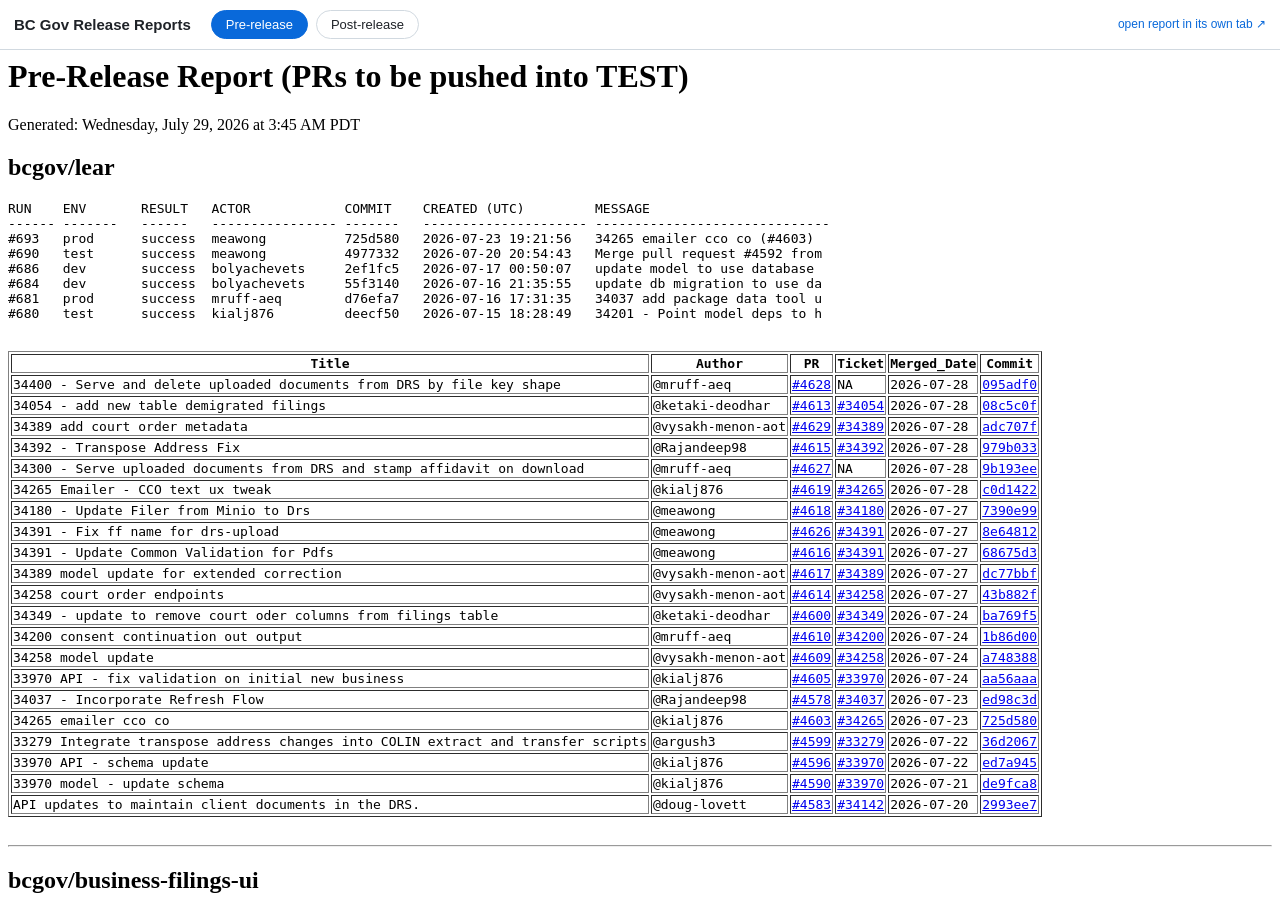
==== index.html @ c689ba40 "main" ====
<!DOCTYPE html>
<html lang="en">
<head>
<meta charset="utf-8">
<meta name="viewport" content="width=device-width, initial-scale=1">
<meta name="color-scheme" content="light">
<title>BC Gov Release Reports</title>
<style>
  /* Light only, always: color-scheme light (above) also stops browsers from
     auto-darkening the unstyled report pages inside the iframes. */
  :root {
    color-scheme: light;
    --bg: #f6f8fa; --fg: #1f2328; --border: #d1d9e0;
    --tab-bg: #ffffff; --tab-active: #0969da; --tab-active-fg: #ffffff;
  }
  * { margin: 0; box-sizing: border-box; }
  html, body { height: 100%; }
  body {
    display: flex; flex-direction: column;
    background: var(--bg); color: var(--fg);
    font: 14px/1.4 -apple-system, BlinkMacSystemFont, "Segoe UI", Helvetica, Arial, sans-serif;
  }
  header {
    display: flex; align-items: center; gap: 8px;
    padding: 10px 14px; border-bottom: 1px solid var(--border);
    background: var(--tab-bg); flex-wrap: wrap;
  }
  header h1 { font-size: 15px; font-weight: 600; margin-right: 12px; }
  .tab {
    padding: 6px 14px; border: 1px solid var(--border); border-radius: 999px;
    background: transparent; color: var(--fg); font-size: 13px; font-weight: 500;
    cursor: pointer; text-decoration: none;
  }
  .tab[aria-selected="true"] {
    background: var(--tab-active); border-color: var(--tab-active);
    color: var(--tab-active-fg);
  }
  .spacer { flex: 1; }
  .raw { font-size: 12px; color: var(--tab-active); text-decoration: none; }
  .raw:hover { text-decoration: underline; }
  main { flex: 1; min-height: 0; }
  iframe { width: 100%; height: 100%; border: 0; display: none; background: #fff; }
  iframe.active { display: block; }
</style>
</head>
<body>
<header>
  <h1>BC Gov Release Reports</h1>
  <button class="tab" id="tab-pre"  aria-selected="true">Pre-release</button>
  <button class="tab" id="tab-post" aria-selected="false">Post-release</button>
  <span class="spacer"></span>
  <a class="raw" id="raw-link" href="pre-release-report/pre-release-report.html" target="_blank" rel="noopener">open report in its own tab &#8599;</a>
</header>
<main>
  <iframe id="frame-pre"  class="active" src="pre-release-report/pre-release-report.html"  title="Pre-release report"></iframe>
  <iframe id="frame-post" loading="lazy" src="post-release-report/post-release-report.html" title="Post-release report"></iframe>
</main>
<script>
  const PAGES = {
    pre:  { tab: document.getElementById("tab-pre"),  frame: document.getElementById("frame-pre"),
            href: "pre-release-report/pre-release-report.html" },
    post: { tab: document.getElementById("tab-post"), frame: document.getElementById("frame-post"),
            href: "post-release-report/post-release-report.html" },
  };
  const raw = document.getElementById("raw-link");
  function show(which) {
    for (const [key, p] of Object.entries(PAGES)) {
      const on = key === which;
      p.tab.setAttribute("aria-selected", on);
      p.frame.classList.toggle("active", on);
    }
    raw.href = PAGES[which].href;
    history.replaceState(null, "", "#" + which);
    try { localStorage.setItem("release-report-tab", which); } catch {}
  }
  PAGES.pre.tab.addEventListener("click", () => show("pre"));
  PAGES.post.tab.addEventListener("click", () => show("post"));

  // Post-release freshness: each repo section's run log lists deployments;
  // find the newest `test` push date per section, then dim every section
  // whose latest test push is older than the report-wide latest, so the
  // reader's eye lands on the repos that are part of the current cycle.
  // Same-origin iframe (same Pages host), so the DOM is reachable.
  function decoratePost() {
    const doc = PAGES.post.frame.contentDocument;
    if (!doc || !doc.body || doc.getElementById("freshness-style")) return;
    const style = doc.createElement("style");
    style.id = "freshness-style";
    style.textContent = `
      .stale-section { opacity: 0.4; filter: grayscale(60%); }
      .test-chip { display: inline-block; margin-left: 10px; padding: 2px 10px;
                   border-radius: 999px; vertical-align: middle; white-space: nowrap;
                   font: 600 12px -apple-system, BlinkMacSystemFont, "Segoe UI", sans-serif;
                   background: #dafbe1; color: #116329; border: 1px solid #aceebb; }
      .test-line { background: #dafbe1; color: #116329; font-weight: 600; }
    `;
    (doc.head || doc.documentElement).appendChild(style);
    // Section = an <h2> plus its siblings up to the next <hr>. The run log
    // pads columns with 2+ spaces, so `#N  test  ...  YYYY-MM-DD` can't
    // false-match PR-table text.
    const runLine = /^#\d+\s{2,}test\s{2,}.*?(\d{4}-\d{2}-\d{2})/gm;
    const sections = [];
    for (const h2 of doc.querySelectorAll("h2")) {
      const nodes = [h2];
      let pre = null;
      for (let n = h2.nextSibling; n && !(n.nodeType === 1 && n.tagName === "HR"); n = n.nextSibling) {
        if (n.nodeType === 1) { nodes.push(n); if (n.tagName === "PRE") pre = n; }
      }
      let latest = null, m;
      if (pre) {
        runLine.lastIndex = 0;
        while ((m = runLine.exec(pre.textContent)) !== null)
          if (!latest || m[1] > latest) latest = m[1];
      }
      sections.push({ h2, nodes, pre, latest });
    }
    const globalLatest = sections.reduce(
      (a, s) => (s.latest && (!a || s.latest > a) ? s.latest : a), null);
    if (!globalLatest) return;
    // Green pill or nothing: current-cycle sections get the pill, older
    // ones only dim. Sections with no run log at all (Repo Versions,
    // Repo CD) are not repo deployments — leave them untouched.
    // greenKeys collects bullet-list names for the pilled sections:
    //   "bcgov/lear (queue_services/business-bn)" -> queue_services/business-bn
    //   "bcgov/business-ui (web/business-registry-dashboard)"
    //                                 -> business-registry-dashboard
    //   "bcgov/lear"                  -> legal-api (the main lear service)
    //   "bcgov/<name>"                -> <name>
    const greenKeys = new Set();
    const keysFor = (h2text) => {
      const m = h2text.trim().match(/^bcgov\/(\S+)(?:\s+\((.+)\))?$/);
      if (!m) return [];
      if (m[2]) return [m[2], m[2].split("/").pop()];
      return m[1] === "lear" ? ["legal-api"] : [m[1]];
    };
    for (const s of sections) {
      if (!s.latest) continue;
      if (s.latest === globalLatest) {
        for (const k of keysFor(s.h2.textContent)) greenKeys.add(k);
        const chip = doc.createElement("span");
        chip.className = "test-chip";
        chip.textContent = "latest test push · " + s.latest;
        s.h2.appendChild(chip);
        // Highlight the run-log line that carries this latest test push:
        // find it in the <pre>'s text node and wrap just that line.
        const lineRe = new RegExp("^#\\d+\\s{2,}test\\s{2,}.*" + s.latest + ".*$", "m");
        for (const node of [...s.pre.childNodes]) {
          if (node.nodeType !== Node.TEXT_NODE) continue;
          const m = node.textContent.match(lineRe);
          if (!m) continue;
          node.splitText(m.index + m[0].length);
          const mid = node.splitText(m.index);
          const mark = doc.createElement("span");
          mark.className = "test-line";
          mark.textContent = mid.textContent;
          s.pre.replaceChild(mark, mid);
          break;
        }
      } else {
        for (const n of s.nodes) n.classList.add("stale-section");
      }
    }
    // Mirror the pills onto the matching Repo Versions / Repo CD bullets
    // (the only li>strong nodes in the document).
    for (const strong of doc.querySelectorAll("li > strong")) {
      if (!greenKeys.has(strong.textContent.trim())) continue;
      const chip = doc.createElement("span");
      chip.className = "test-chip";
      chip.textContent = "latest test push · " + globalLatest;
      strong.insertAdjacentElement("afterend", chip);
    }
  }
  PAGES.post.frame.addEventListener("load", decoratePost);
  if (PAGES.post.frame.contentDocument?.readyState === "complete") decoratePost();
  const fromHash = location.hash.replace("#", "");
  let saved = null;
  try { saved = localStorage.getItem("release-report-tab"); } catch {}
  show(PAGES[fromHash] ? fromHash : PAGES[saved] ? saved : "pre");
</script>
</body>
</html>
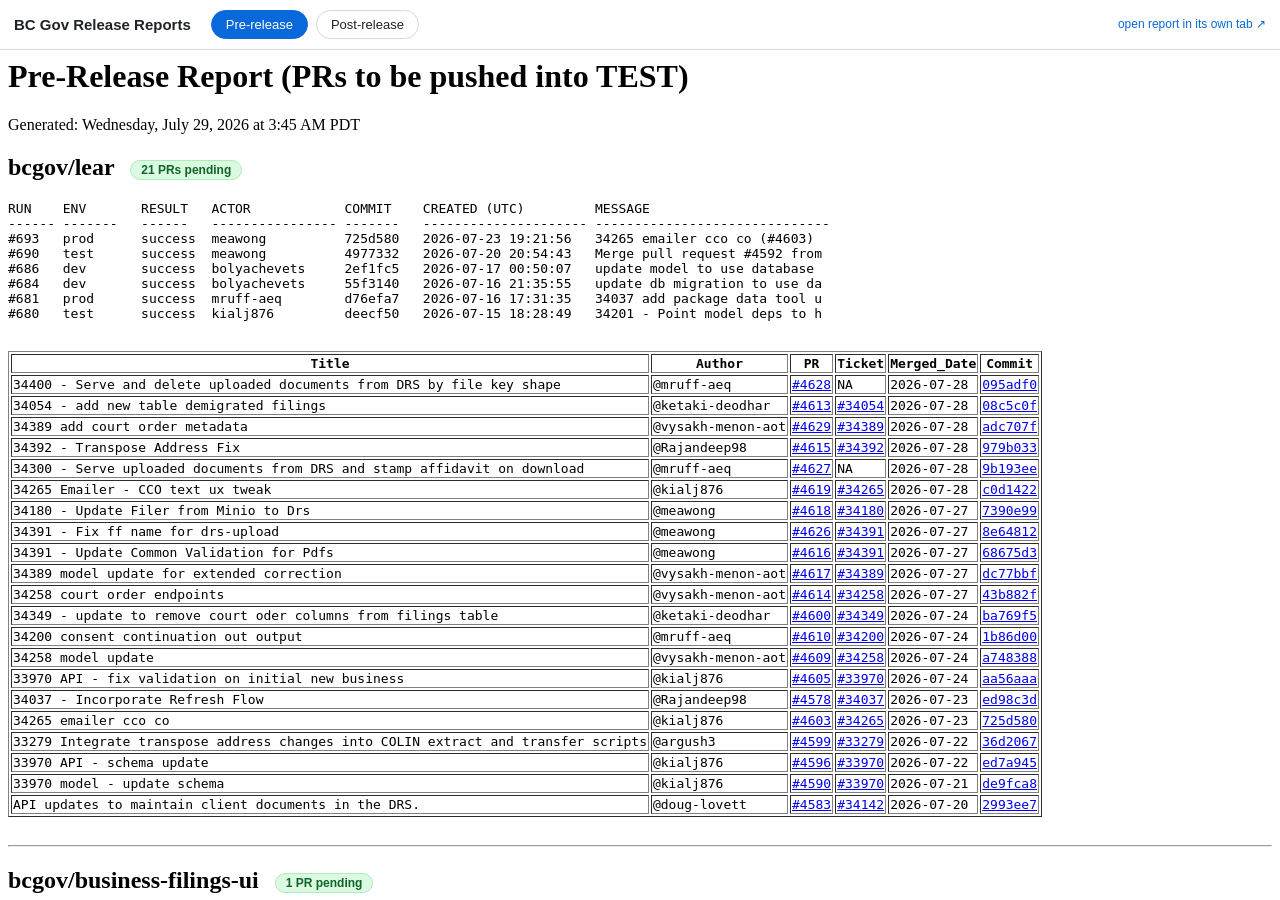
==== commit f1664cb6: "main" ====
--- a/index.html
+++ b/index.html
@@ -81,9 +81,8 @@
   // whose latest test push is older than the report-wide latest, so the
   // reader's eye lands on the repos that are part of the current cycle.
   // Same-origin iframe (same Pages host), so the DOM is reachable.
-  function decoratePost() {
-    const doc = PAGES.post.frame.contentDocument;
-    if (!doc || !doc.body || doc.getElementById("freshness-style")) return;
+  function injectFreshnessStyle(doc) {
+    if (doc.getElementById("freshness-style")) return false;
     const style = doc.createElement("style");
     style.id = "freshness-style";
     style.textContent = `
@@ -95,10 +94,11 @@
       .test-line { background: #dafbe1; color: #116329; font-weight: 600; }
     `;
     (doc.head || doc.documentElement).appendChild(style);
-    // Section = an <h2> plus its siblings up to the next <hr>. The run log
-    // pads columns with 2+ spaces, so `#N  test  ...  YYYY-MM-DD` can't
-    // false-match PR-table text.
-    const runLine = /^#\d+\s{2,}test\s{2,}.*?(\d{4}-\d{2}-\d{2})/gm;
+    return true;
+  }
+
+  // Section = an <h2> plus its siblings up to the next <hr>.
+  function reportSections(doc) {
     const sections = [];
     for (const h2 of doc.querySelectorAll("h2")) {
       const nodes = [h2];
@@ -106,13 +106,48 @@
       for (let n = h2.nextSibling; n && !(n.nodeType === 1 && n.tagName === "HR"); n = n.nextSibling) {
         if (n.nodeType === 1) { nodes.push(n); if (n.tagName === "PRE") pre = n; }
       }
-      let latest = null, m;
-      if (pre) {
+      sections.push({ h2, nodes, pre });
+    }
+    return sections;
+  }
+
+  // Pre-release: the reader's question is "what is queued for the next
+  // test push?" — pill each repo heading with its pending-PR count and
+  // dim sections with an empty queue. Repo Versions / Repo CD have no
+  // <pre>, so they never participate.
+  function decoratePre() {
+    const doc = PAGES.pre.frame.contentDocument;
+    if (!doc || !doc.body || !injectFreshnessStyle(doc)) return;
+    for (const s of reportSections(doc)) {
+      const table = s.pre && s.pre.querySelector("table");
+      if (!table) continue;
+      const count = Math.max(0, table.querySelectorAll("tr").length - 1);
+      if (count > 0) {
+        const chip = doc.createElement("span");
+        chip.className = "test-chip";
+        chip.textContent = count + (count === 1 ? " PR pending" : " PRs pending");
+        s.h2.appendChild(chip);
+      } else {
+        for (const n of s.nodes) n.classList.add("stale-section");
+      }
+    }
+  }
+
+  function decoratePost() {
+    const doc = PAGES.post.frame.contentDocument;
+    if (!doc || !doc.body || !injectFreshnessStyle(doc)) return;
+    // The run log pads columns with 2+ spaces, so `#N  test  ...
+    // YYYY-MM-DD` can't false-match PR-table text.
+    const runLine = /^#\d+\s{2,}test\s{2,}.*?(\d{4}-\d{2}-\d{2})/gm;
+    const sections = reportSections(doc);
+    for (const s of sections) {
+      let m;
+      s.latest = null;
+      if (s.pre) {
         runLine.lastIndex = 0;
-        while ((m = runLine.exec(pre.textContent)) !== null)
-          if (!latest || m[1] > latest) latest = m[1];
-      }
-      sections.push({ h2, nodes, pre, latest });
+        while ((m = runLine.exec(s.pre.textContent)) !== null)
+          if (!s.latest || m[1] > s.latest) s.latest = m[1];
+      }
     }
     const globalLatest = sections.reduce(
       (a, s) => (s.latest && (!a || s.latest > a) ? s.latest : a), null);
@@ -172,6 +207,8 @@
   }
   PAGES.post.frame.addEventListener("load", decoratePost);
   if (PAGES.post.frame.contentDocument?.readyState === "complete") decoratePost();
+  PAGES.pre.frame.addEventListener("load", decoratePre);
+  if (PAGES.pre.frame.contentDocument?.readyState === "complete") decoratePre();
   const fromHash = location.hash.replace("#", "");
   let saved = null;
   try { saved = localStorage.getItem("release-report-tab"); } catch {}
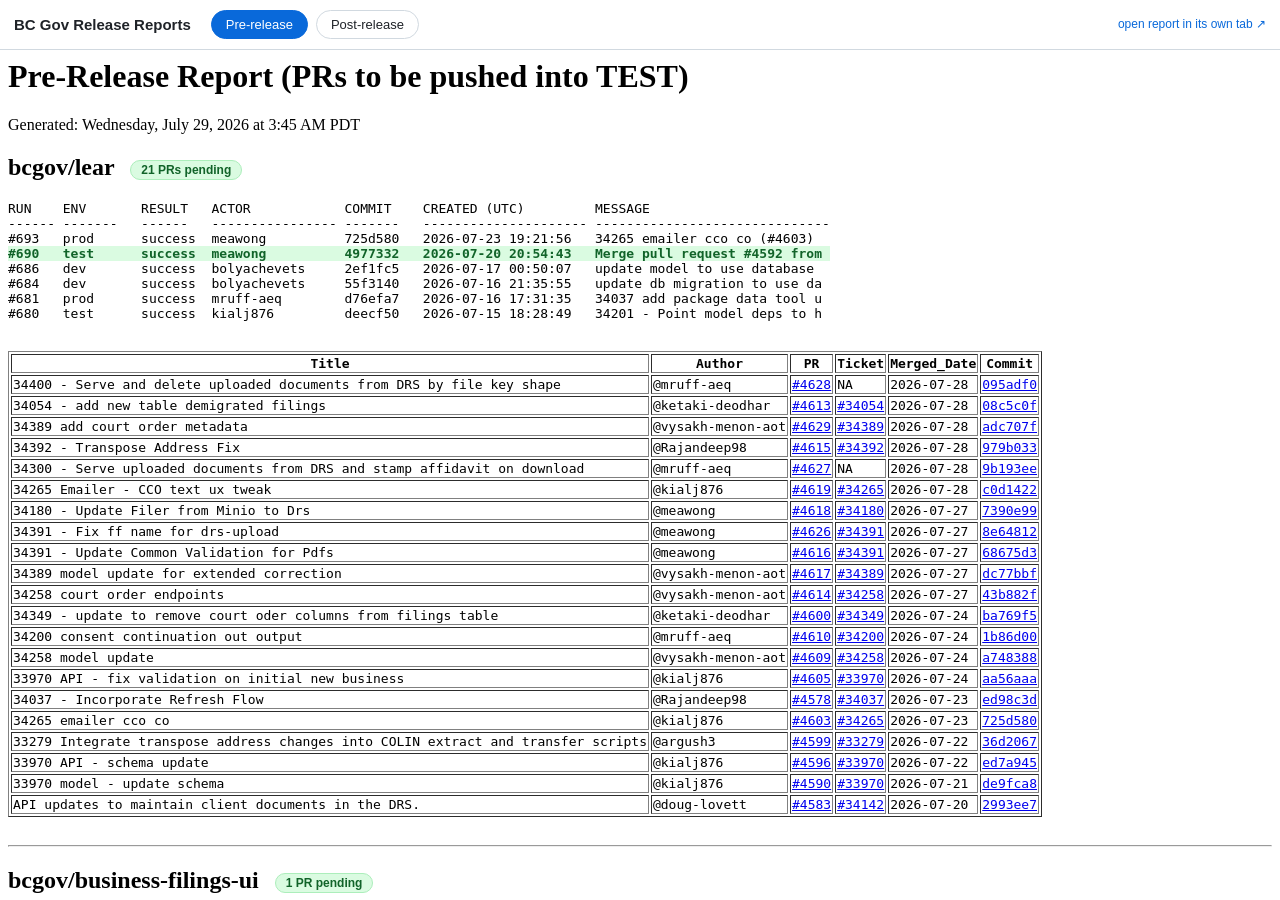
==== commit f142bc15: "main" ====
--- a/index.html
+++ b/index.html
@@ -111,6 +111,24 @@
     return sections;
   }
 
+  // Wrap the first run-log line matching `re` in a green .test-line span
+  // (run logs are newest-first, so the first `test` match is the latest
+  // test push).
+  function markTestLine(doc, pre, re) {
+    for (const node of [...pre.childNodes]) {
+      if (node.nodeType !== Node.TEXT_NODE) continue;
+      const m = node.textContent.match(re);
+      if (!m) continue;
+      node.splitText(m.index + m[0].length);
+      const mid = node.splitText(m.index);
+      const mark = doc.createElement("span");
+      mark.className = "test-line";
+      mark.textContent = mid.textContent;
+      pre.replaceChild(mark, mid);
+      return;
+    }
+  }
+
   // Pre-release: the reader's question is "what is queued for the next
   // test push?" — pill each repo heading with its pending-PR count and
   // dim sections with an empty queue. Repo Versions / Repo CD have no
@@ -121,6 +139,8 @@
     for (const s of reportSections(doc)) {
       const table = s.pre && s.pre.querySelector("table");
       if (!table) continue;
+      // Latest test push = the baseline the pending list is diffed from.
+      markTestLine(doc, s.pre, /^#\d+\s{2,}test\s{2,}.*$/m);
       const count = Math.max(0, table.querySelectorAll("tr").length - 1);
       if (count > 0) {
         const chip = doc.createElement("span");
@@ -176,21 +196,8 @@
         chip.className = "test-chip";
         chip.textContent = "latest test push · " + s.latest;
         s.h2.appendChild(chip);
-        // Highlight the run-log line that carries this latest test push:
-        // find it in the <pre>'s text node and wrap just that line.
-        const lineRe = new RegExp("^#\\d+\\s{2,}test\\s{2,}.*" + s.latest + ".*$", "m");
-        for (const node of [...s.pre.childNodes]) {
-          if (node.nodeType !== Node.TEXT_NODE) continue;
-          const m = node.textContent.match(lineRe);
-          if (!m) continue;
-          node.splitText(m.index + m[0].length);
-          const mid = node.splitText(m.index);
-          const mark = doc.createElement("span");
-          mark.className = "test-line";
-          mark.textContent = mid.textContent;
-          s.pre.replaceChild(mark, mid);
-          break;
-        }
+        // Highlight the run-log line that carries this latest test push.
+        markTestLine(doc, s.pre, new RegExp("^#\\d+\\s{2,}test\\s{2,}.*" + s.latest + ".*$", "m"));
       } else {
         for (const n of s.nodes) n.classList.add("stale-section");
       }
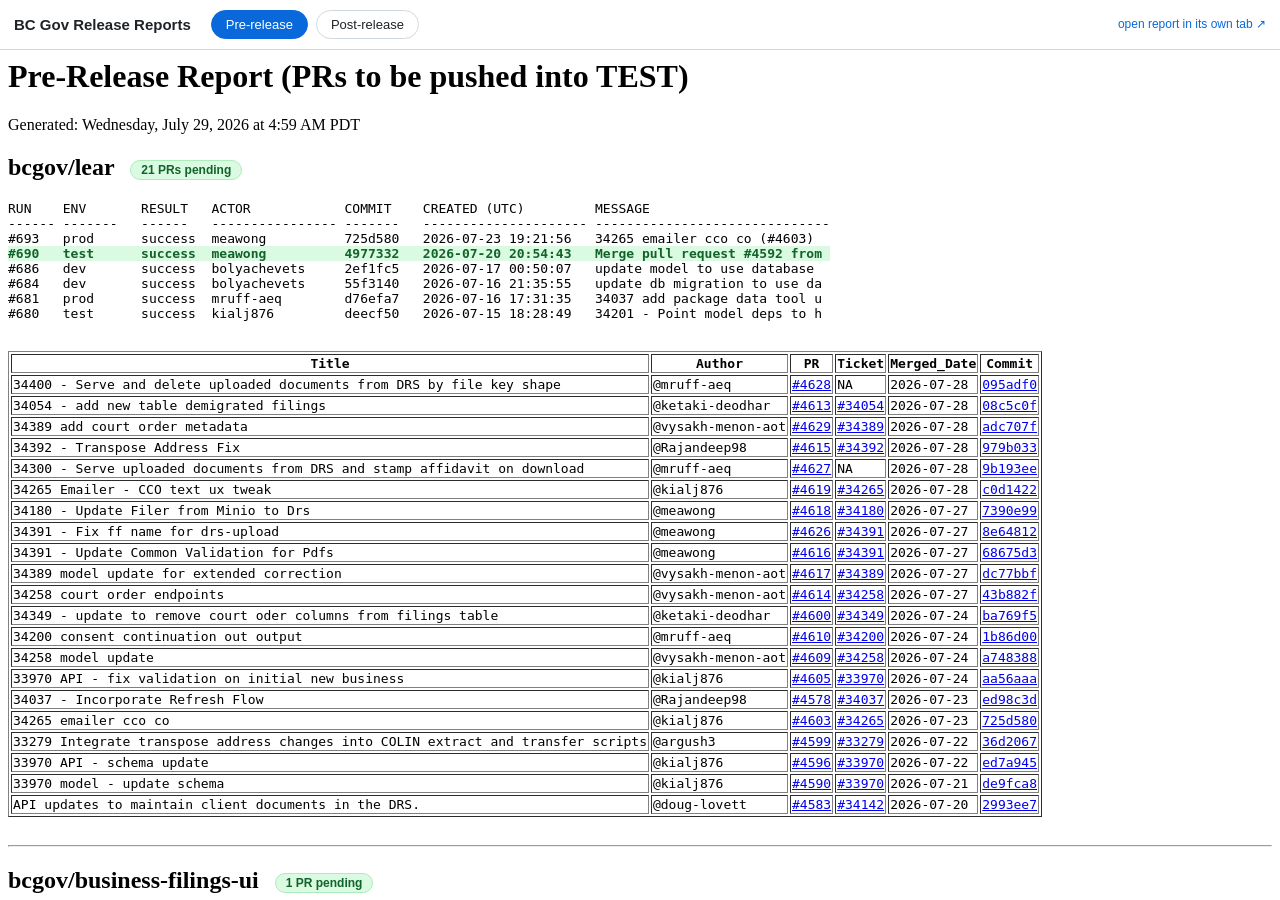
==== commit 54005b10: "main" ====
--- a/index.html
+++ b/index.html
@@ -111,6 +111,33 @@
     return sections;
   }
 
+  // Bullet-list names for a section heading:
+  //   "bcgov/lear (queue_services/business-bn)" -> queue_services/business-bn
+  //   "bcgov/business-ui (web/business-registry-dashboard)"
+  //                                 -> business-registry-dashboard
+  //   "bcgov/lear"                  -> legal-api (the main lear service)
+  //   "bcgov/<name>"                -> <name>
+  function bulletKeysFor(h2text) {
+    const m = h2text.trim().match(/^bcgov\/(\S+)(?:\s+\((.+)\))?$/);
+    if (!m) return [];
+    if (m[2]) return [m[2], m[2].split("/").pop()];
+    return m[1] === "lear" ? ["legal-api"] : [m[1]];
+  }
+
+  // Append a green pill after each Repo Versions / Repo CD bullet whose
+  // name is in `labels` (Map of bullet name -> pill text); those are the
+  // only li>strong nodes in the reports.
+  function pillBullets(doc, labels) {
+    for (const strong of doc.querySelectorAll("li > strong")) {
+      const text = labels.get(strong.textContent.trim());
+      if (!text) continue;
+      const chip = doc.createElement("span");
+      chip.className = "test-chip";
+      chip.textContent = text;
+      strong.insertAdjacentElement("afterend", chip);
+    }
+  }
+
   // Wrap the first run-log line matching `re` in a green .test-line span
   // (run logs are newest-first, so the first `test` match is the latest
   // test push).
@@ -136,21 +163,27 @@
   function decoratePre() {
     const doc = PAGES.pre.frame.contentDocument;
     if (!doc || !doc.body || !injectFreshnessStyle(doc)) return;
+    const bulletLabels = new Map();
     for (const s of reportSections(doc)) {
-      const table = s.pre && s.pre.querySelector("table");
-      if (!table) continue;
+      if (!s.pre) continue;
       // Latest test push = the baseline the pending list is diffed from.
       markTestLine(doc, s.pre, /^#\d+\s{2,}test\s{2,}.*$/m);
-      const count = Math.max(0, table.querySelectorAll("tr").length - 1);
+      // "No commits in IN-DIRS=…" sections have no table at all — that is
+      // an empty queue too, so they dim like a zero-row table.
+      const table = s.pre.querySelector("table");
+      const count = table ? Math.max(0, table.querySelectorAll("tr").length - 1) : 0;
       if (count > 0) {
+        const label = count + (count === 1 ? " PR pending" : " PRs pending");
+        for (const k of bulletKeysFor(s.h2.textContent)) bulletLabels.set(k, label);
         const chip = doc.createElement("span");
         chip.className = "test-chip";
-        chip.textContent = count + (count === 1 ? " PR pending" : " PRs pending");
+        chip.textContent = label;
         s.h2.appendChild(chip);
       } else {
         for (const n of s.nodes) n.classList.add("stale-section");
       }
     }
+    pillBullets(doc, bulletLabels);
   }
 
   function decoratePost() {
@@ -175,26 +208,15 @@
     // Green pill or nothing: current-cycle sections get the pill, older
     // ones only dim. Sections with no run log at all (Repo Versions,
     // Repo CD) are not repo deployments — leave them untouched.
-    // greenKeys collects bullet-list names for the pilled sections:
-    //   "bcgov/lear (queue_services/business-bn)" -> queue_services/business-bn
-    //   "bcgov/business-ui (web/business-registry-dashboard)"
-    //                                 -> business-registry-dashboard
-    //   "bcgov/lear"                  -> legal-api (the main lear service)
-    //   "bcgov/<name>"                -> <name>
-    const greenKeys = new Set();
-    const keysFor = (h2text) => {
-      const m = h2text.trim().match(/^bcgov\/(\S+)(?:\s+\((.+)\))?$/);
-      if (!m) return [];
-      if (m[2]) return [m[2], m[2].split("/").pop()];
-      return m[1] === "lear" ? ["legal-api"] : [m[1]];
-    };
+    const bulletLabels = new Map();
     for (const s of sections) {
       if (!s.latest) continue;
       if (s.latest === globalLatest) {
-        for (const k of keysFor(s.h2.textContent)) greenKeys.add(k);
+        const label = "latest test push · " + s.latest;
+        for (const k of bulletKeysFor(s.h2.textContent)) bulletLabels.set(k, label);
         const chip = doc.createElement("span");
         chip.className = "test-chip";
-        chip.textContent = "latest test push · " + s.latest;
+        chip.textContent = label;
         s.h2.appendChild(chip);
         // Highlight the run-log line that carries this latest test push.
         markTestLine(doc, s.pre, new RegExp("^#\\d+\\s{2,}test\\s{2,}.*" + s.latest + ".*$", "m"));
@@ -202,15 +224,7 @@
         for (const n of s.nodes) n.classList.add("stale-section");
       }
     }
-    // Mirror the pills onto the matching Repo Versions / Repo CD bullets
-    // (the only li>strong nodes in the document).
-    for (const strong of doc.querySelectorAll("li > strong")) {
-      if (!greenKeys.has(strong.textContent.trim())) continue;
-      const chip = doc.createElement("span");
-      chip.className = "test-chip";
-      chip.textContent = "latest test push · " + globalLatest;
-      strong.insertAdjacentElement("afterend", chip);
-    }
+    pillBullets(doc, bulletLabels);
   }
   PAGES.post.frame.addEventListener("load", decoratePost);
   if (PAGES.post.frame.contentDocument?.readyState === "complete") decoratePost();
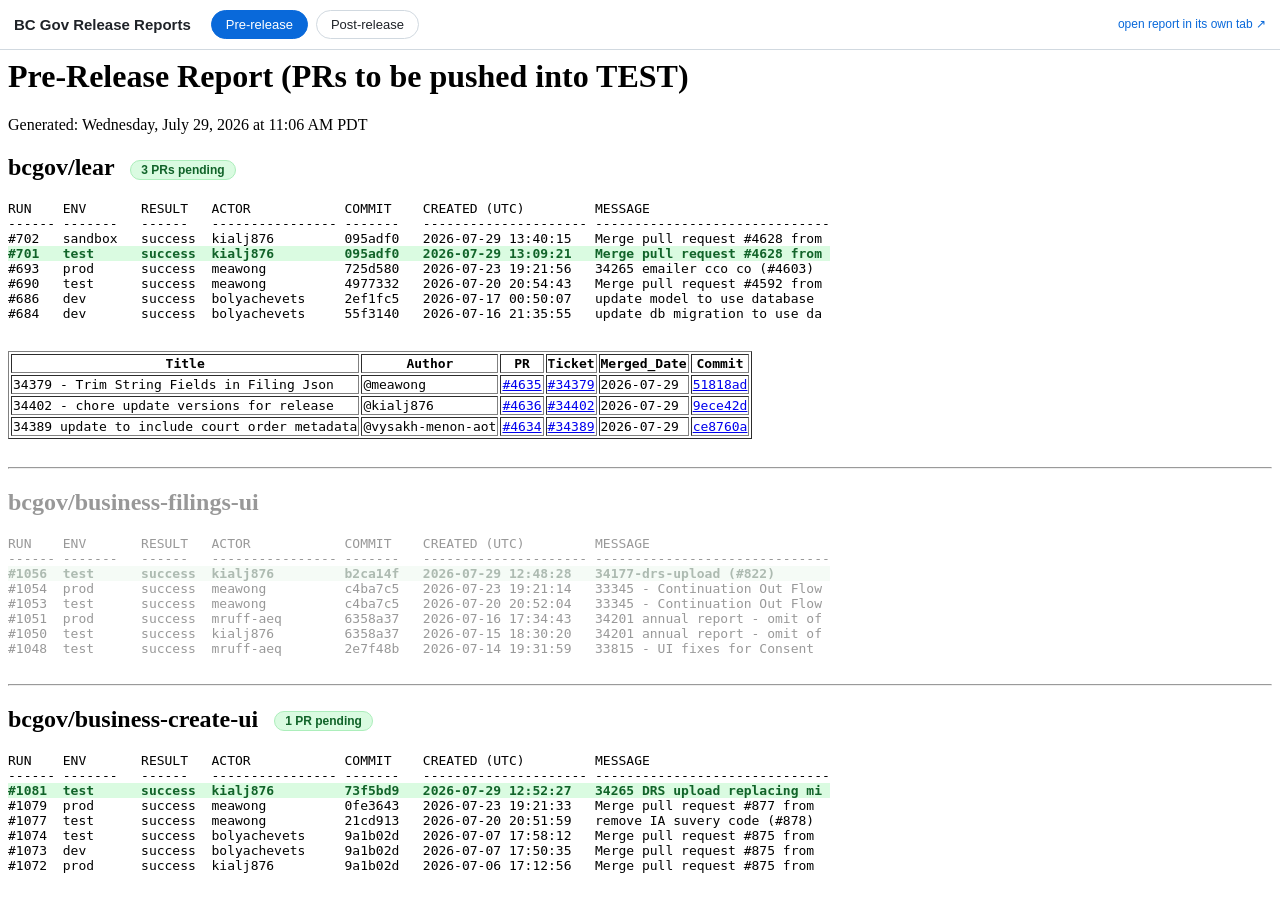
==== commit ba34e25b: "main" ====
--- a/index.html
+++ b/index.html
@@ -205,6 +205,12 @@
     const globalLatest = sections.reduce(
       (a, s) => (s.latest && (!a || s.latest > a) ? s.latest : a), null);
     if (!globalLatest) return;
+    // Anchor the page title to the concrete date the pills refer to:
+    // "… pushed into TEST this release cycle" becomes
+    // "… pushed into TEST this (2026-07-20) release cycle".
+    const h1 = doc.querySelector("h1");
+    if (h1 && !h1.textContent.includes(globalLatest))
+      h1.textContent = h1.textContent.replace(/\bthis\b/, "this (" + globalLatest + ")");
     // Green pill or nothing: current-cycle sections get the pill, older
     // ones only dim. Sections with no run log at all (Repo Versions,
     // Repo CD) are not repo deployments — leave them untouched.
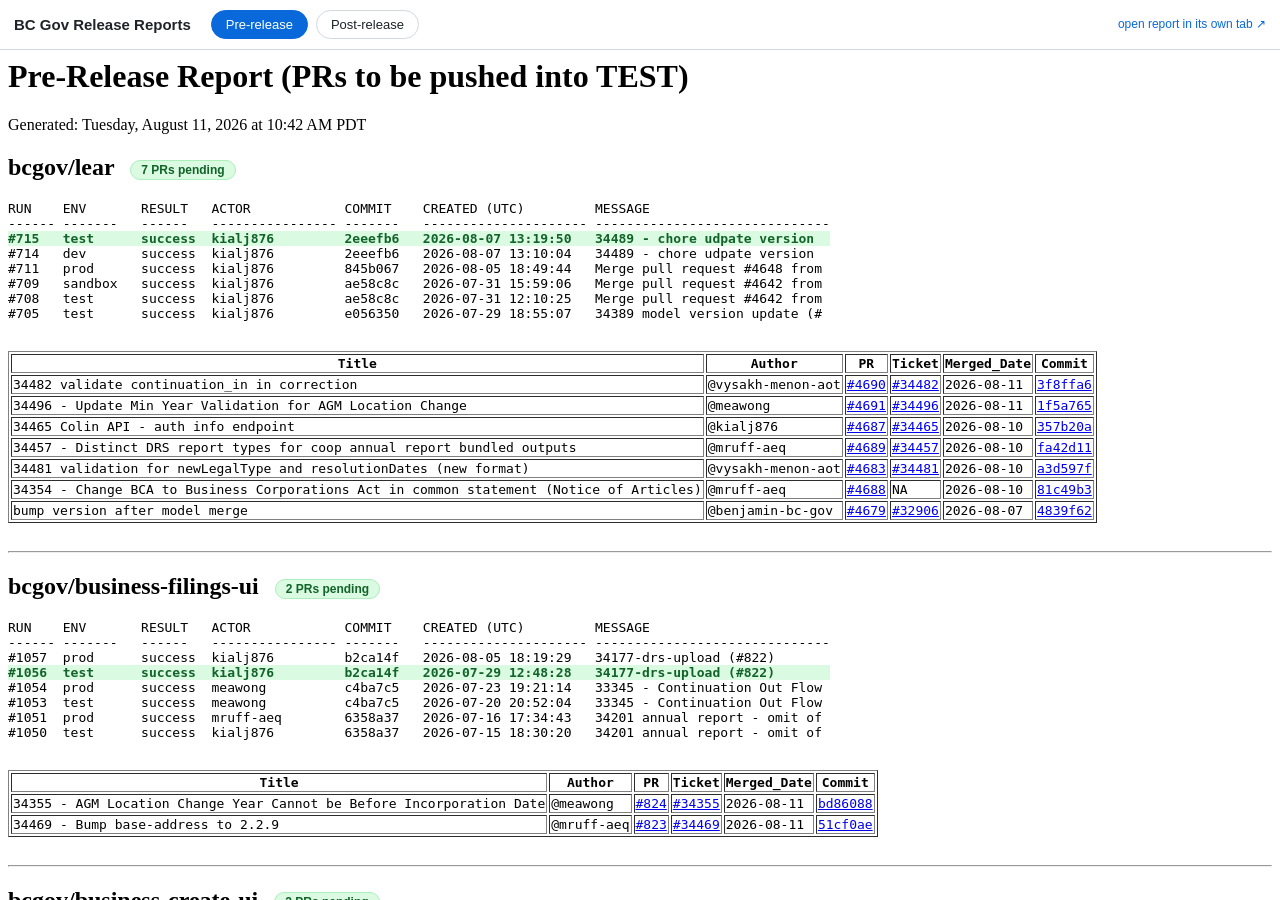
==== commit 5f104d6c: "main" ====
--- a/index.html
+++ b/index.html
@@ -26,6 +26,8 @@
     background: var(--tab-bg); flex-wrap: wrap;
   }
   header h1 { font-size: 15px; font-weight: 600; margin-right: 12px; }
+  header h1 a { color: inherit; text-decoration: none; }
+  header h1 a:hover { text-decoration: underline; }
   .tab {
     padding: 6px 14px; border: 1px solid var(--border); border-radius: 999px;
     background: transparent; color: var(--fg); font-size: 13px; font-weight: 500;
@@ -45,7 +47,7 @@
 </head>
 <body>
 <header>
-  <h1>BC Gov Release Reports</h1>
+  <h1><a href="https://github.com/mruff-aeq/bcgov-release-tracker" target="_blank" rel="noopener">BC Gov Release Reports</a></h1>
   <button class="tab" id="tab-pre"  aria-selected="true">Pre-release</button>
   <button class="tab" id="tab-post" aria-selected="false">Post-release</button>
   <span class="spacer"></span>
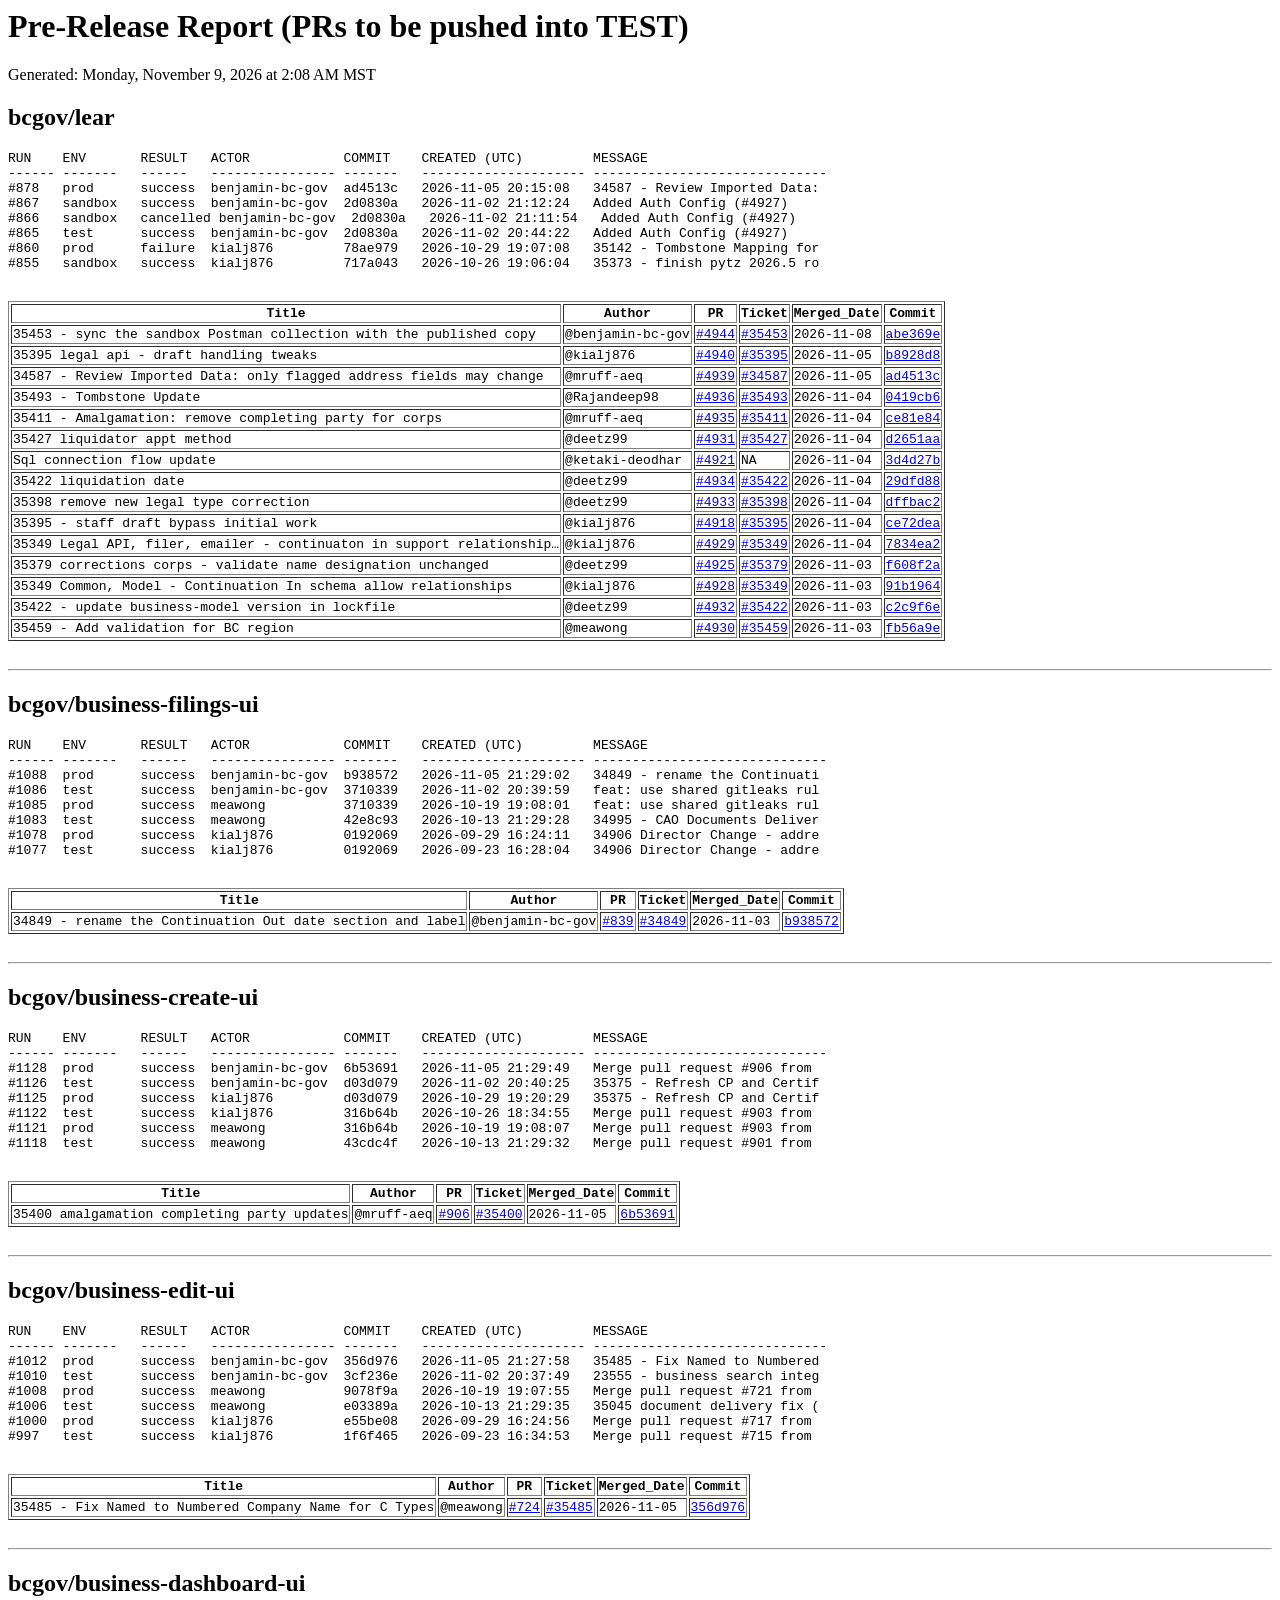
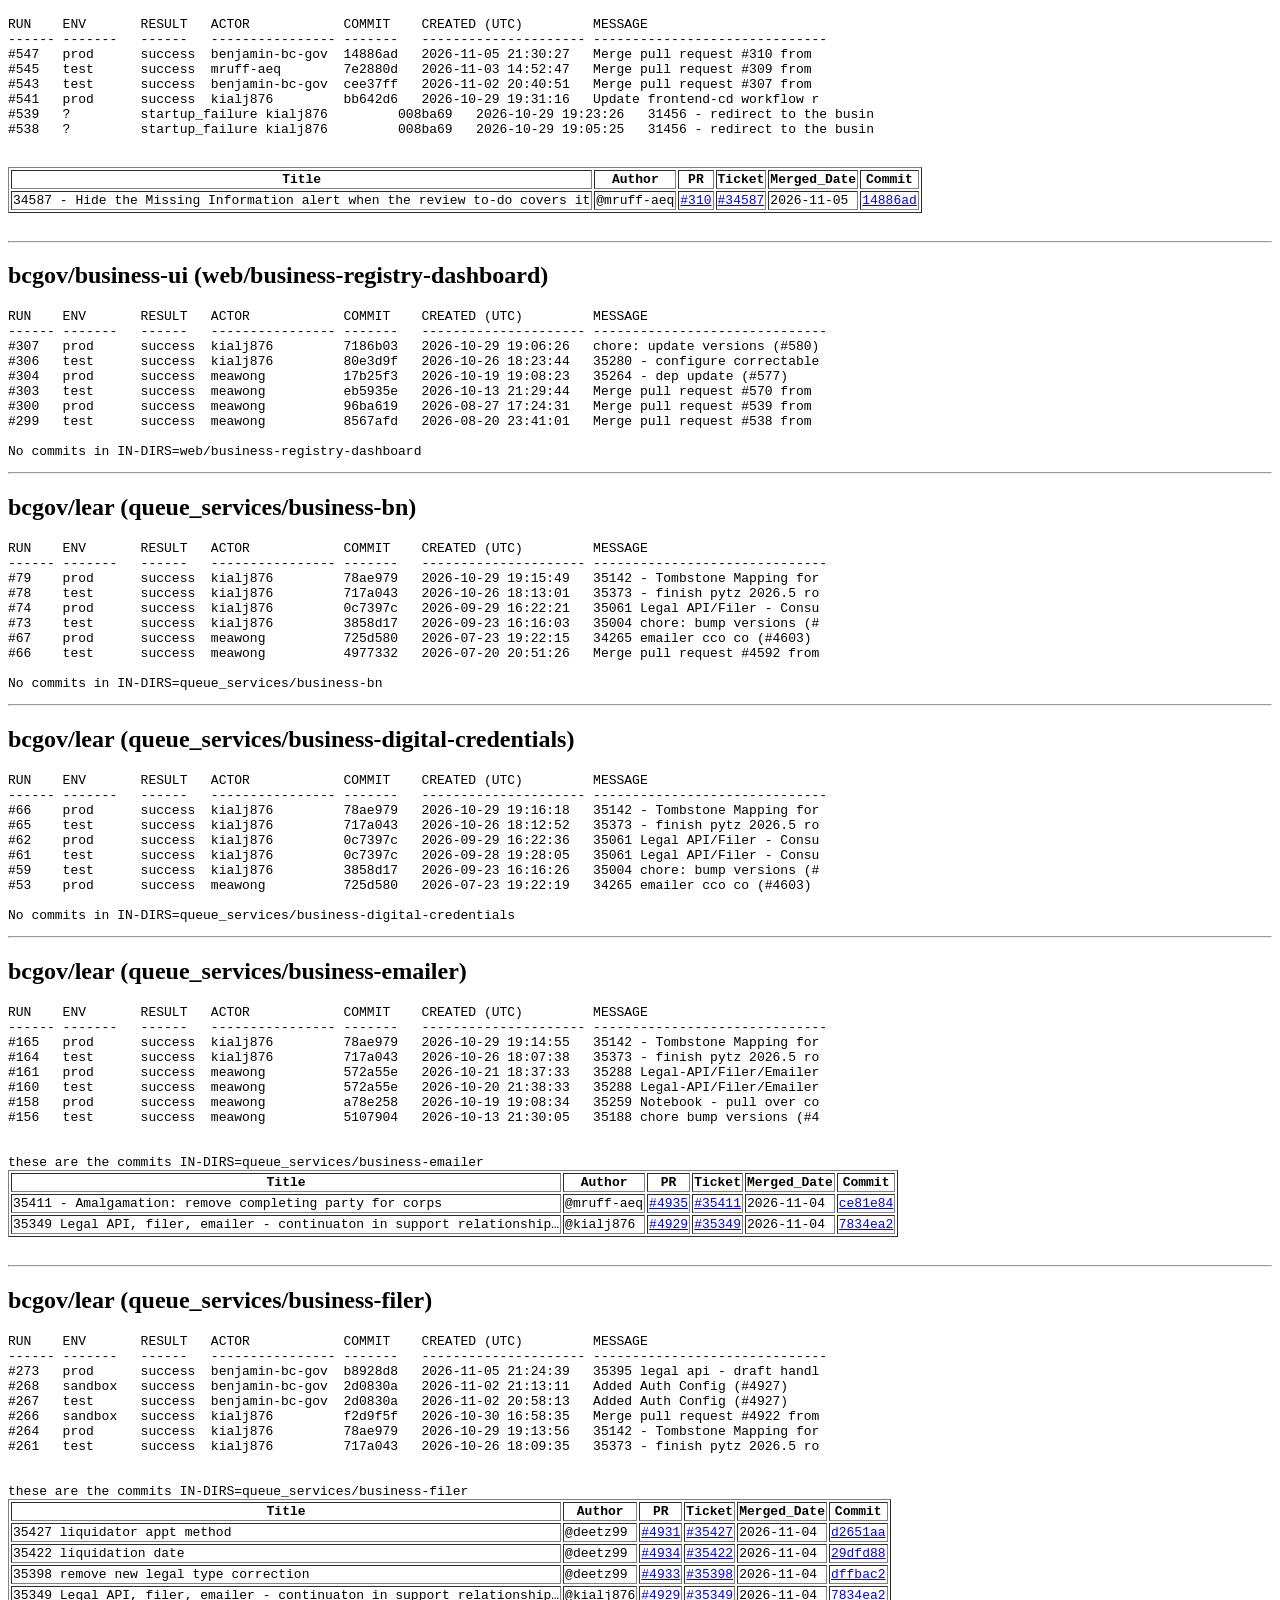
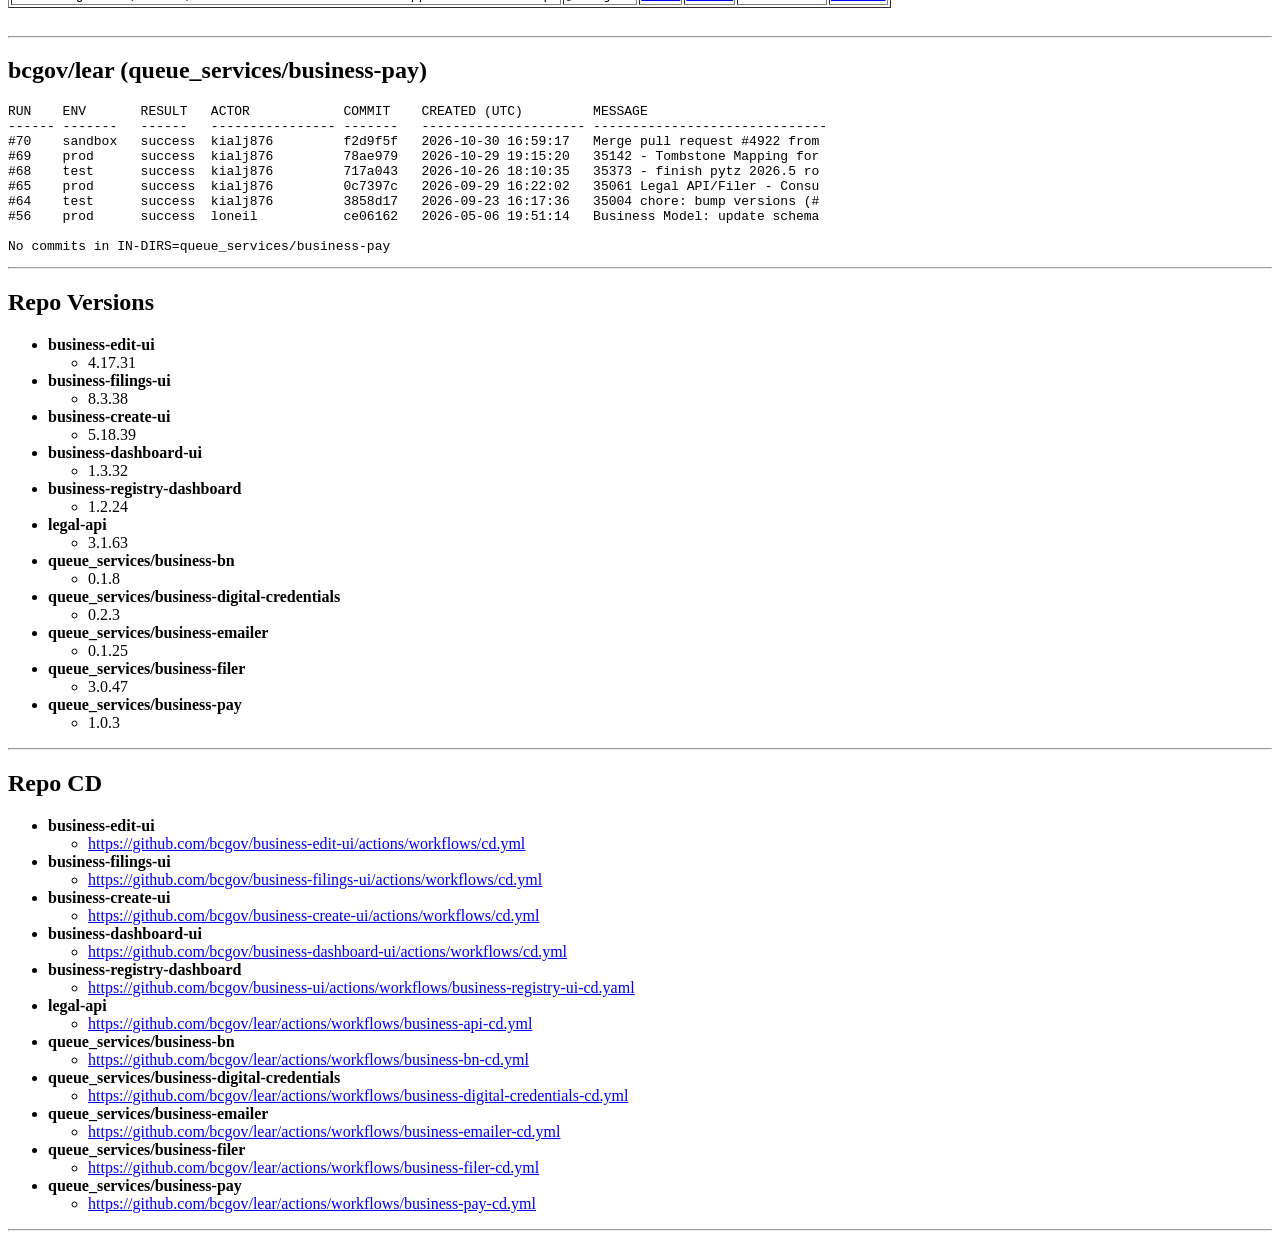
==== commit a168f439: "main" ====
--- a/index.html
+++ b/index.html
@@ -2,246 +2,18 @@
 <html lang="en">
 <head>
 <meta charset="utf-8">
-<meta name="viewport" content="width=device-width, initial-scale=1">
-<meta name="color-scheme" content="light">
 <title>BC Gov Release Reports</title>
-<style>
-  /* Light only, always: color-scheme light (above) also stops browsers from
-     auto-darkening the unstyled report pages inside the iframes. */
-  :root {
-    color-scheme: light;
-    --bg: #f6f8fa; --fg: #1f2328; --border: #d1d9e0;
-    --tab-bg: #ffffff; --tab-active: #0969da; --tab-active-fg: #ffffff;
+<script>
+  // Each report is a full page. Honour #pre / #post links, else the last tab.
+  let page = location.hash.slice(1);
+  if (page !== "pre" && page !== "post") {
+    try { page = localStorage.getItem("release-report-tab"); } catch {}
   }
-  * { margin: 0; box-sizing: border-box; }
-  html, body { height: 100%; }
-  body {
-    display: flex; flex-direction: column;
-    background: var(--bg); color: var(--fg);
-    font: 14px/1.4 -apple-system, BlinkMacSystemFont, "Segoe UI", Helvetica, Arial, sans-serif;
-  }
-  header {
-    display: flex; align-items: center; gap: 8px;
-    padding: 10px 14px; border-bottom: 1px solid var(--border);
-    background: var(--tab-bg); flex-wrap: wrap;
-  }
-  header h1 { font-size: 15px; font-weight: 600; margin-right: 12px; }
-  header h1 a { color: inherit; text-decoration: none; }
-  header h1 a:hover { text-decoration: underline; }
-  .tab {
-    padding: 6px 14px; border: 1px solid var(--border); border-radius: 999px;
-    background: transparent; color: var(--fg); font-size: 13px; font-weight: 500;
-    cursor: pointer; text-decoration: none;
-  }
-  .tab[aria-selected="true"] {
-    background: var(--tab-active); border-color: var(--tab-active);
-    color: var(--tab-active-fg);
-  }
-  .spacer { flex: 1; }
-  .raw { font-size: 12px; color: var(--tab-active); text-decoration: none; }
-  .raw:hover { text-decoration: underline; }
-  main { flex: 1; min-height: 0; }
-  iframe { width: 100%; height: 100%; border: 0; display: none; background: #fff; }
-  iframe.active { display: block; }
-</style>
+  if (page !== "post") page = "pre";
+  location.replace(page + "-release-report/" + page + "-release-report.html");
+</script>
 </head>
 <body>
-<header>
-  <h1><a href="https://github.com/mruff-aeq/bcgov-release-tracker" target="_blank" rel="noopener">BC Gov Release Reports</a></h1>
-  <button class="tab" id="tab-pre"  aria-selected="true">Pre-release</button>
-  <button class="tab" id="tab-post" aria-selected="false">Post-release</button>
-  <span class="spacer"></span>
-  <a class="raw" id="raw-link" href="pre-release-report/pre-release-report.html" target="_blank" rel="noopener">open report in its own tab &#8599;</a>
-</header>
-<main>
-  <iframe id="frame-pre"  class="active" src="pre-release-report/pre-release-report.html"  title="Pre-release report"></iframe>
-  <iframe id="frame-post" loading="lazy" src="post-release-report/post-release-report.html" title="Post-release report"></iframe>
-</main>
-<script>
-  const PAGES = {
-    pre:  { tab: document.getElementById("tab-pre"),  frame: document.getElementById("frame-pre"),
-            href: "pre-release-report/pre-release-report.html" },
-    post: { tab: document.getElementById("tab-post"), frame: document.getElementById("frame-post"),
-            href: "post-release-report/post-release-report.html" },
-  };
-  const raw = document.getElementById("raw-link");
-  function show(which) {
-    for (const [key, p] of Object.entries(PAGES)) {
-      const on = key === which;
-      p.tab.setAttribute("aria-selected", on);
-      p.frame.classList.toggle("active", on);
-    }
-    raw.href = PAGES[which].href;
-    history.replaceState(null, "", "#" + which);
-    try { localStorage.setItem("release-report-tab", which); } catch {}
-  }
-  PAGES.pre.tab.addEventListener("click", () => show("pre"));
-  PAGES.post.tab.addEventListener("click", () => show("post"));
-
-  // Post-release freshness: each repo section's run log lists deployments;
-  // find the newest `test` push date per section, then dim every section
-  // whose latest test push is older than the report-wide latest, so the
-  // reader's eye lands on the repos that are part of the current cycle.
-  // Same-origin iframe (same Pages host), so the DOM is reachable.
-  function injectFreshnessStyle(doc) {
-    if (doc.getElementById("freshness-style")) return false;
-    const style = doc.createElement("style");
-    style.id = "freshness-style";
-    style.textContent = `
-      .stale-section { opacity: 0.4; filter: grayscale(60%); }
-      .test-chip { display: inline-block; margin-left: 10px; padding: 2px 10px;
-                   border-radius: 999px; vertical-align: middle; white-space: nowrap;
-                   font: 600 12px -apple-system, BlinkMacSystemFont, "Segoe UI", sans-serif;
-                   background: #dafbe1; color: #116329; border: 1px solid #aceebb; }
-      .test-line { background: #dafbe1; color: #116329; font-weight: 600; }
-    `;
-    (doc.head || doc.documentElement).appendChild(style);
-    return true;
-  }
-
-  // Section = an <h2> plus its siblings up to the next <hr>.
-  function reportSections(doc) {
-    const sections = [];
-    for (const h2 of doc.querySelectorAll("h2")) {
-      const nodes = [h2];
-      let pre = null;
-      for (let n = h2.nextSibling; n && !(n.nodeType === 1 && n.tagName === "HR"); n = n.nextSibling) {
-        if (n.nodeType === 1) { nodes.push(n); if (n.tagName === "PRE") pre = n; }
-      }
-      sections.push({ h2, nodes, pre });
-    }
-    return sections;
-  }
-
-  // Bullet-list names for a section heading:
-  //   "bcgov/lear (queue_services/business-bn)" -> queue_services/business-bn
-  //   "bcgov/business-ui (web/business-registry-dashboard)"
-  //                                 -> business-registry-dashboard
-  //   "bcgov/lear"                  -> legal-api (the main lear service)
-  //   "bcgov/<name>"                -> <name>
-  function bulletKeysFor(h2text) {
-    const m = h2text.trim().match(/^bcgov\/(\S+)(?:\s+\((.+)\))?$/);
-    if (!m) return [];
-    if (m[2]) return [m[2], m[2].split("/").pop()];
-    return m[1] === "lear" ? ["legal-api"] : [m[1]];
-  }
-
-  // Append a green pill after each Repo Versions / Repo CD bullet whose
-  // name is in `labels` (Map of bullet name -> pill text); those are the
-  // only li>strong nodes in the reports.
-  function pillBullets(doc, labels) {
-    for (const strong of doc.querySelectorAll("li > strong")) {
-      const text = labels.get(strong.textContent.trim());
-      if (!text) continue;
-      const chip = doc.createElement("span");
-      chip.className = "test-chip";
-      chip.textContent = text;
-      strong.insertAdjacentElement("afterend", chip);
-    }
-  }
-
-  // Wrap the first run-log line matching `re` in a green .test-line span
-  // (run logs are newest-first, so the first `test` match is the latest
-  // test push).
-  function markTestLine(doc, pre, re) {
-    for (const node of [...pre.childNodes]) {
-      if (node.nodeType !== Node.TEXT_NODE) continue;
-      const m = node.textContent.match(re);
-      if (!m) continue;
-      node.splitText(m.index + m[0].length);
-      const mid = node.splitText(m.index);
-      const mark = doc.createElement("span");
-      mark.className = "test-line";
-      mark.textContent = mid.textContent;
-      pre.replaceChild(mark, mid);
-      return;
-    }
-  }
-
-  // Pre-release: the reader's question is "what is queued for the next
-  // test push?" — pill each repo heading with its pending-PR count and
-  // dim sections with an empty queue. Repo Versions / Repo CD have no
-  // <pre>, so they never participate.
-  function decoratePre() {
-    const doc = PAGES.pre.frame.contentDocument;
-    if (!doc || !doc.body || !injectFreshnessStyle(doc)) return;
-    const bulletLabels = new Map();
-    for (const s of reportSections(doc)) {
-      if (!s.pre) continue;
-      // Latest test push = the baseline the pending list is diffed from.
-      markTestLine(doc, s.pre, /^#\d+\s{2,}test\s{2,}.*$/m);
-      // "No commits in IN-DIRS=…" sections have no table at all — that is
-      // an empty queue too, so they dim like a zero-row table.
-      const table = s.pre.querySelector("table");
-      const count = table ? Math.max(0, table.querySelectorAll("tr").length - 1) : 0;
-      if (count > 0) {
-        const label = count + (count === 1 ? " PR pending" : " PRs pending");
-        for (const k of bulletKeysFor(s.h2.textContent)) bulletLabels.set(k, label);
-        const chip = doc.createElement("span");
-        chip.className = "test-chip";
-        chip.textContent = label;
-        s.h2.appendChild(chip);
-      } else {
-        for (const n of s.nodes) n.classList.add("stale-section");
-      }
-    }
-    pillBullets(doc, bulletLabels);
-  }
-
-  function decoratePost() {
-    const doc = PAGES.post.frame.contentDocument;
-    if (!doc || !doc.body || !injectFreshnessStyle(doc)) return;
-    // The run log pads columns with 2+ spaces, so `#N  test  ...
-    // YYYY-MM-DD` can't false-match PR-table text.
-    const runLine = /^#\d+\s{2,}test\s{2,}.*?(\d{4}-\d{2}-\d{2})/gm;
-    const sections = reportSections(doc);
-    for (const s of sections) {
-      let m;
-      s.latest = null;
-      if (s.pre) {
-        runLine.lastIndex = 0;
-        while ((m = runLine.exec(s.pre.textContent)) !== null)
-          if (!s.latest || m[1] > s.latest) s.latest = m[1];
-      }
-    }
-    const globalLatest = sections.reduce(
-      (a, s) => (s.latest && (!a || s.latest > a) ? s.latest : a), null);
-    if (!globalLatest) return;
-    // Anchor the page title to the concrete date the pills refer to:
-    // "… pushed into TEST this release cycle" becomes
-    // "… pushed into TEST this (2026-07-20) release cycle".
-    const h1 = doc.querySelector("h1");
-    if (h1 && !h1.textContent.includes(globalLatest))
-      h1.textContent = h1.textContent.replace(/\bthis\b/, "this (" + globalLatest + ")");
-    // Green pill or nothing: current-cycle sections get the pill, older
-    // ones only dim. Sections with no run log at all (Repo Versions,
-    // Repo CD) are not repo deployments — leave them untouched.
-    const bulletLabels = new Map();
-    for (const s of sections) {
-      if (!s.latest) continue;
-      if (s.latest === globalLatest) {
-        const label = "latest test push · " + s.latest;
-        for (const k of bulletKeysFor(s.h2.textContent)) bulletLabels.set(k, label);
-        const chip = doc.createElement("span");
-        chip.className = "test-chip";
-        chip.textContent = label;
-        s.h2.appendChild(chip);
-        // Highlight the run-log line that carries this latest test push.
-        markTestLine(doc, s.pre, new RegExp("^#\\d+\\s{2,}test\\s{2,}.*" + s.latest + ".*$", "m"));
-      } else {
-        for (const n of s.nodes) n.classList.add("stale-section");
-      }
-    }
-    pillBullets(doc, bulletLabels);
-  }
-  PAGES.post.frame.addEventListener("load", decoratePost);
-  if (PAGES.post.frame.contentDocument?.readyState === "complete") decoratePost();
-  PAGES.pre.frame.addEventListener("load", decoratePre);
-  if (PAGES.pre.frame.contentDocument?.readyState === "complete") decoratePre();
-  const fromHash = location.hash.replace("#", "");
-  let saved = null;
-  try { saved = localStorage.getItem("release-report-tab"); } catch {}
-  show(PAGES[fromHash] ? fromHash : PAGES[saved] ? saved : "pre");
-</script>
+<noscript><a href="pre-release-report/pre-release-report.html">Pre-release</a> <a href="post-release-report/post-release-report.html">Post-release</a></noscript>
 </body>
 </html>
